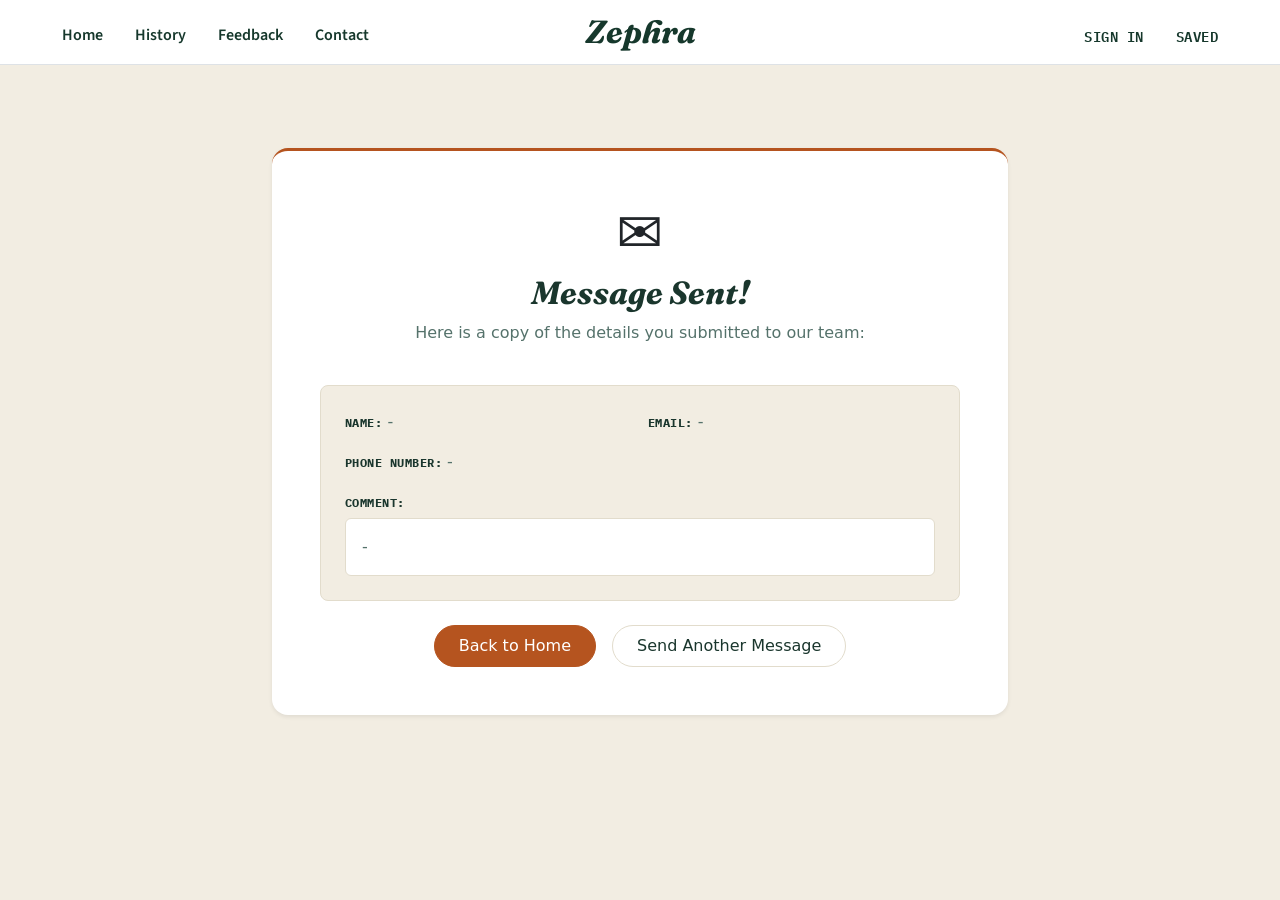
==== contact-success.html @ f1af8876 "Add files via upload" ====
<!DOCTYPE html>
<html lang="en">
<head>
    <meta charset="UTF-8">
    <meta name="viewport" content="width=device-width, initial-scale=1.0">
    <title>ZEPHRA — Message Sent</title>
    <link href="https://cdn.jsdelivr.net/npm/bootstrap@5.3.3/dist/css/bootstrap.min.css" rel="stylesheet">
    <link href="https://fonts.googleapis.com/css2?family=Fraunces:ital,opsz,wght@0,9..144,300..900;1,9..144,300..900&family=IBM+Plex+Mono:ital,wght@0,400;0,500;0,600;1,400&family=Source+Sans+3:ital,wght@0,400;0,600;0,700;1,400&display=swap" rel="stylesheet">
    <link rel="stylesheet" href="common.css">

    <!--
      Brand colors for this page. If common.css already defines these,
      delete this block — it's here so the page reads as "Zephra" even
      without your full stylesheet loaded.
    -->
    <style>
        :root {
            --cream: #f2ede2;
            --ink: #1a362d;
            --ink-soft: #55726b;
            --rule: #e2dccc;
            --terracotta: #b5541f;
            --terracotta-dark: #8f3f16;
        }

        body {
            background: var(--cream);
        }

        .nav-brand {
            font-family: 'Fraunces', serif;
            font-style: italic;
        }

        .card {
            background: #ffffff;
            border-top: 3px solid var(--terracotta) !important;
        }

        .card h2 {
            font-family: 'Fraunces', serif;
            font-style: italic;
            color: var(--ink) !important;
        }

        .card .text-muted {
            color: var(--ink-soft) !important;
        }

        #submittedDataBox {
            background: var(--cream) !important;
            border-color: var(--rule) !important;
        }

        #submittedDataBox strong {
            font-family: 'IBM Plex Mono', monospace;
            font-size: 0.72rem;
            letter-spacing: 0.04em;
            text-transform: uppercase;
            color: var(--ink);
        }

        #submittedDataBox .text-secondary {
            color: var(--ink-soft) !important;
        }

        #submittedDataBox p.bg-white {
            border-color: var(--rule) !important;
        }

        .btn-primary {
            background-color: var(--terracotta);
            border-color: var(--terracotta);
            border-radius: 24px;
        }

        .btn-primary:hover {
            background-color: var(--terracotta-dark);
            border-color: var(--terracotta-dark);
        }

        .btn-outline-secondary {
            color: var(--ink);
            border-color: var(--rule);
            border-radius: 24px;
        }

        .btn-outline-secondary:hover {
            background-color: transparent;
            color: var(--terracotta-dark);
            border-color: var(--terracotta);
        }
    </style>
</head>
<body>

    <header class="navbar navbar-expand-md fixed-top bg-white border-bottom">
        <div class="container-fluid max-width-1200 px-3 px-md-4">
            
            <!-- Brand Logo -->
            <a href="index.html" class="nav-brand fw-bold text-decoration-none">Zephra</a>

            <!-- Hamburger Toggle Button (Hidden on desktop, visible on phone) -->
            <button class="navbar-toggler border-0 shadow-none" type="button" data-bs-toggle="collapse" data-bs-target="#zephraNavbar" aria-controls="zephraNavbar" aria-expanded="false" aria-label="Toggle navigation">
            <span class="navbar-toggler-icon"></span>
            </button>

            <!-- Collapsible Navigation Links -->
            <div class="collapse navbar-collapse mt-3 mt-md-0" id="zephraNavbar">
            
            <!-- Left Links -->
            <nav class="nav-left navbar-nav me-auto mb-2 mb-md-0 d-flex gap-md-3">
                <a href="index.html" class="nav-item nav-link">Home</a>
                <a href="history.html" class="nav-item nav-link">History</a>
                <a href="feedback.html" class="nav-item nav-link">Feedback</a>
                <a href="contact.html" class="nav-item nav-link">Contact</a>
            </nav>

            <!-- Right Links & Search -->
            <div class="nav-right navbar-nav align-items-md-center gap-2 gap-md-3">
                <a href="signin.html" class="nav-item nav-link">Sign In</a>
                <a href="saved.html" class="nav-item nav-link">Saved</a>
            </div>

            </div>

        </div>
    </header>

    <main class="container py-5" style="margin-top: 100px;">
        <div class="row justify-content-center">
            <div class="col-lg-8">
                <div class="card p-5 shadow-sm border-0 rounded-4">
                    <div class="text-center mb-4">
                        <span class="display-4">✉️</span>
                        <h2 class="fw-bold mt-2" style="color: #1a362d;">Message Sent!</h2>
                        <p class="text-muted">Here is a copy of the details you submitted to our team:</p>
                    </div>

                    <!-- SUBMITTED DATA DISPLAY BOX -->
                    <div class="p-4 border rounded-3 bg-light mb-4" id="submittedDataBox">
                        <div class="row g-3">
                            <div class="col-md-6">
                                <strong>Name:</strong> <span id="displayName" class="text-secondary">-</span>
                            </div>
                            <div class="col-md-6">
                                <strong>Email:</strong> <span id="displayEmail" class="text-secondary">-</span>
                            </div>
                            <div class="col-md-6">
                                <strong>Phone Number:</strong> <span id="displayPhone" class="text-secondary">-</span>
                            </div>
                            <div class="col-12">
                                <strong>Comment:</strong>
                                <p id="displayComment" class="mt-1 p-3 bg-white border rounded text-secondary mb-0">-</p>
                            </div>
                        </div>
                    </div>

                    <div class="d-flex justify-content-center gap-3">
                        <a href="index.html" class="btn btn-primary px-4 py-2">Back to Home</a>
                        <a href="contact.html" class="btn btn-outline-secondary px-4 py-2">Send Another Message</a>
                    </div>
                </div>
            </div>
        </div>
    </main>

    <script src="https://cdn.jsdelivr.net/npm/bootstrap@5.3.3/dist/js/bootstrap.bundle.min.js"></script>
    <script src="contact.js"></script>
    <script src="contact-success.js"></script>
</body>
</html>
---- common.css ----
/* ==========================================================================
   COMMON STYLES & NAVBAR
   ========================================================================== */

/* Header Container */
html {
    overflow-y: scroll;
}
html body .navbar {
    display: flex;
    justify-content: space-between;
    align-items: center;
    padding: 15px 30px;
    position: fixed;
    top: 0;
    width: 100%;
    background: #FFFFFF;
    z-index: 1000;
    border-bottom: 1px solid #DCD7C7;
    box-sizing: border-box;
}

html body .nav-wrap {
    display: flex;
    align-items: center;
    justify-content: space-between;
    position: relative;
    width: 100%;
}

/* Left Nav Group */
html body .nav-left { 
    display: flex; 
    align-items: center;
    gap: 28px; /* Slightly increased gap for better spacing */
}

/* Centered Brand Title */
html body .nav-brand {
    position: absolute;
    left: 0;
    right: 0;
    width: fit-content;
    margin: 0 auto;
    font-family: 'Fraunces', serif;
    font-style: italic;
    font-weight: 600;
    font-size: 32px;
    color: #16382C;
    text-decoration: none;
    line-height: 1.1;
    transition: color 0.3s ease;
}

html body .nav-brand:hover {
    color: #BE5B33;
}

/* Standard Nav Links */
html body .nav-item {
    text-decoration: none;
    color: #16382C;
    font-size: 16px; /* Increased from 13.5px */
    font-weight: 600;
    font-family: 'Source Sans 3', sans-serif;
    position: relative;
    padding-bottom: 2px;
    transition: color 0.3s ease;
}

html body .nav-item::after {
    content: '';
    position: absolute;
    bottom: -2px;
    left: 0;
    width: 0;
    height: 2px;
    background: #BE5B33;
    transition: width 0.3s ease;
}

html body .nav-item:hover::after,
html body .nav-item.active::after { 
    width: 100%; 
}

html body .nav-item:hover,
html body .nav-item.active { 
    color: #BE5B33; 
}

/* Right Side Icon & Action Group */
html body .nav-right { 
    display: flex; 
    align-items: center; 
    gap: 20px; 
}

html body .nav-right .nav-item {
    font-family: 'IBM Plex Mono', monospace;
    font-size: 14px; /* Increased from 12px */
    text-transform: uppercase;
    letter-spacing: 0.5px;
}
/* Custom Hamburger Icon & Mobile Styling */
.navbar-toggler:focus {
    box-shadow: none;
}

/* Mobile dropdown menu styling */
@media (max-width: 768px) {
    .navbar-collapse {
        background-color: #ffffff;
        padding: 1rem;
        border-radius: 12px;
        box-shadow: 0 8px 24px rgba(0, 0, 0, 0.08);
    }

    .nav-left,
    .nav-right {
        gap: 0 !important;
        margin-bottom: 0 !important;
    }

    .nav-left .nav-link,
    .nav-right .nav-link {
        padding: 8px 0;
        border-bottom: 1px solid #f0f0f0;
    }

    .nav-right .nav-link:last-child {
        border-bottom: none;
    }

    /* Keep the logo pinned to the top row instead of drifting
       into the expanded dropdown list */
    .nav-brand {
        top: 15px;
    }
}
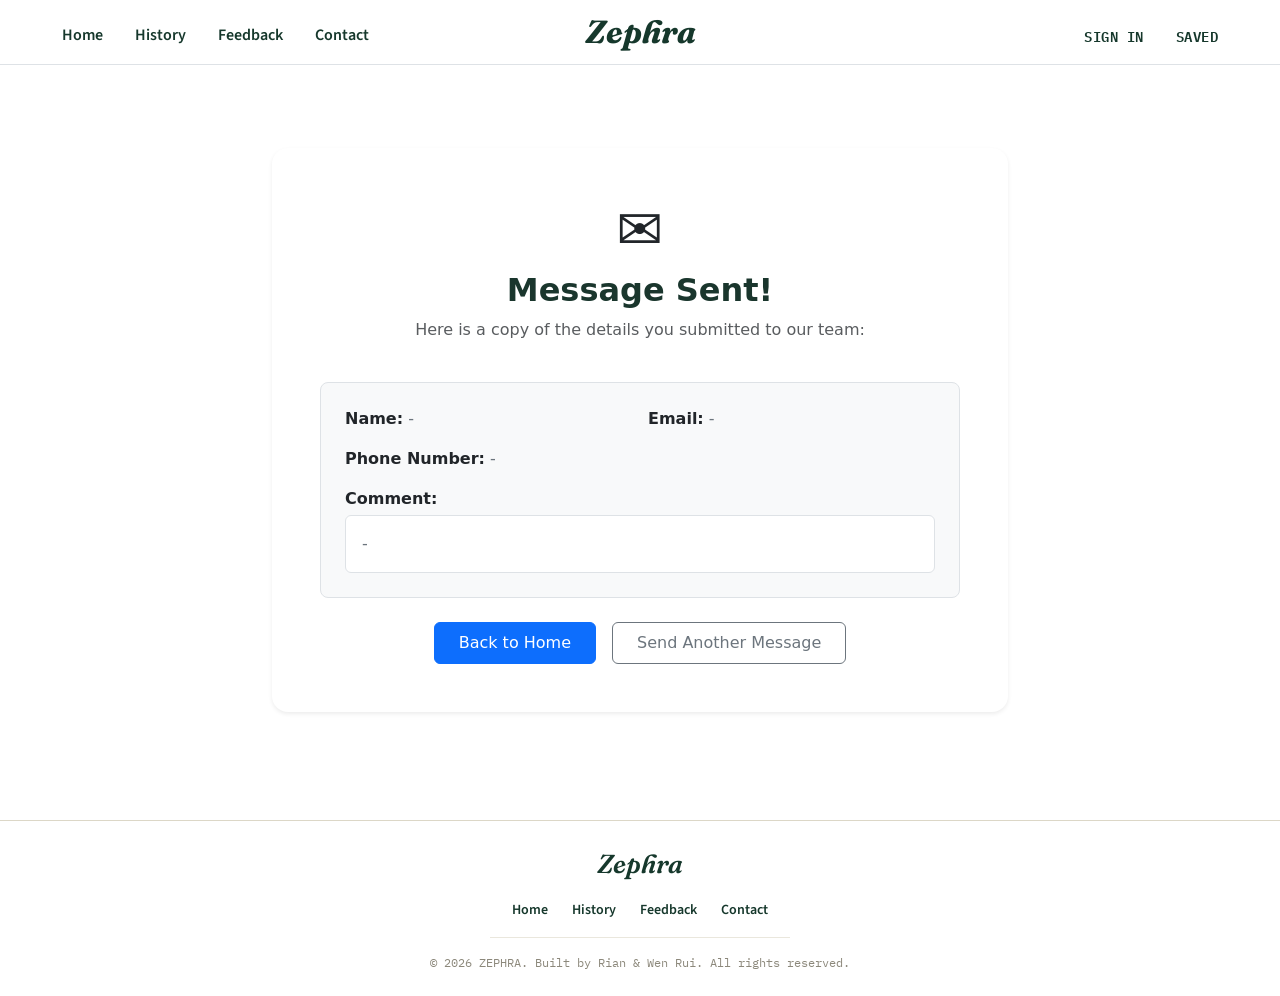
==== commit 086eda4a: "Remove inline styles and add footer section" ====
--- a/contact-success.html
+++ b/contact-success.html
@@ -7,90 +7,7 @@
     <link href="https://cdn.jsdelivr.net/npm/bootstrap@5.3.3/dist/css/bootstrap.min.css" rel="stylesheet">
     <link href="https://fonts.googleapis.com/css2?family=Fraunces:ital,opsz,wght@0,9..144,300..900;1,9..144,300..900&family=IBM+Plex+Mono:ital,wght@0,400;0,500;0,600;1,400&family=Source+Sans+3:ital,wght@0,400;0,600;0,700;1,400&display=swap" rel="stylesheet">
     <link rel="stylesheet" href="common.css">
-
-    <!--
-      Brand colors for this page. If common.css already defines these,
-      delete this block — it's here so the page reads as "Zephra" even
-      without your full stylesheet loaded.
-    -->
-    <style>
-        :root {
-            --cream: #f2ede2;
-            --ink: #1a362d;
-            --ink-soft: #55726b;
-            --rule: #e2dccc;
-            --terracotta: #b5541f;
-            --terracotta-dark: #8f3f16;
-        }
-
-        body {
-            background: var(--cream);
-        }
-
-        .nav-brand {
-            font-family: 'Fraunces', serif;
-            font-style: italic;
-        }
-
-        .card {
-            background: #ffffff;
-            border-top: 3px solid var(--terracotta) !important;
-        }
-
-        .card h2 {
-            font-family: 'Fraunces', serif;
-            font-style: italic;
-            color: var(--ink) !important;
-        }
-
-        .card .text-muted {
-            color: var(--ink-soft) !important;
-        }
-
-        #submittedDataBox {
-            background: var(--cream) !important;
-            border-color: var(--rule) !important;
-        }
-
-        #submittedDataBox strong {
-            font-family: 'IBM Plex Mono', monospace;
-            font-size: 0.72rem;
-            letter-spacing: 0.04em;
-            text-transform: uppercase;
-            color: var(--ink);
-        }
-
-        #submittedDataBox .text-secondary {
-            color: var(--ink-soft) !important;
-        }
-
-        #submittedDataBox p.bg-white {
-            border-color: var(--rule) !important;
-        }
-
-        .btn-primary {
-            background-color: var(--terracotta);
-            border-color: var(--terracotta);
-            border-radius: 24px;
-        }
-
-        .btn-primary:hover {
-            background-color: var(--terracotta-dark);
-            border-color: var(--terracotta-dark);
-        }
-
-        .btn-outline-secondary {
-            color: var(--ink);
-            border-color: var(--rule);
-            border-radius: 24px;
-        }
-
-        .btn-outline-secondary:hover {
-            background-color: transparent;
-            color: var(--terracotta-dark);
-            border-color: var(--terracotta);
-        }
-    </style>
+    <link rel="stylesheet" href="contact-success.css">
 </head>
 <body>
 
@@ -164,7 +81,22 @@
             </div>
         </div>
     </main>
-
+    <footer class="site-footer">
+        <div class="container text-center py-4">
+            <a href="index.html" class="footer-brand">Zephra</a>
+            
+            <div class="footer-links d-flex justify-content-center gap-4 my-3">
+                <a href="index.html">Home</a>
+                <a href="history.html">History</a>
+                <a href="feedback.html">Feedback</a>
+                <a href="contact.html">Contact</a>
+            </div>
+            
+            <hr class="footer-divider mx-auto my-3" />
+            
+            <p class="footer-copy mb-0">&copy; 2026 ZEPHRA. Built by Rian & Wen Rui. All rights reserved.</p>
+        </div>
+    </footer>
     <script src="https://cdn.jsdelivr.net/npm/bootstrap@5.3.3/dist/js/bootstrap.bundle.min.js"></script>
     <script src="contact.js"></script>
     <script src="contact-success.js"></script>
--- a/common.css
+++ b/common.css
@@ -32,7 +32,7 @@
 html body .nav-left { 
     display: flex; 
     align-items: center;
-    gap: 28px; /* Slightly increased gap for better spacing */
+    gap: 28px; 
 }
 
 /* Centered Brand Title */
@@ -60,7 +60,7 @@
 html body .nav-item {
     text-decoration: none;
     color: #16382C;
-    font-size: 16px; /* Increased from 13.5px */
+    font-size: 16px; 
     font-weight: 600;
     font-family: 'Source Sans 3', sans-serif;
     position: relative;
@@ -98,7 +98,7 @@
 
 html body .nav-right .nav-item {
     font-family: 'IBM Plex Mono', monospace;
-    font-size: 14px; /* Increased from 12px */
+    font-size: 14px; 
     text-transform: uppercase;
     letter-spacing: 0.5px;
 }
@@ -106,7 +106,51 @@
 .navbar-toggler:focus {
     box-shadow: none;
 }
+/* ZEPHRA — FOOTER STYLES*/
+.site-footer {
+    background-color: #FFFFFF;
+    border-top: 1px solid #DCD7C7;
+    margin-top: 60px;
+}
 
+.footer-brand {
+    font-family: 'Fraunces', serif;
+    font-style: italic;
+    font-weight: 600;
+    font-size: 26px;
+    color: #16382C;
+    text-decoration: none;
+    transition: color 0.2s ease;
+}
+
+.footer-brand:hover {
+    color: #BE5B33;
+}
+
+.footer-links a {
+    font-family: 'Source Sans 3', sans-serif;
+    font-size: 14px;
+    font-weight: 600;
+    color: #16382C;
+    text-decoration: none;
+    transition: color 0.2s ease;
+}
+
+.footer-links a:hover {
+    color: #BE5B33;
+}
+
+.footer-divider {
+    max-width: 300px;
+    border-top: 1px solid #DCD7C7;
+    opacity: 0.6;
+}
+
+.footer-copy {
+    font-family: 'IBM Plex Mono', monospace;
+    font-size: 12px;
+    color: #8C887B;
+}
 /* Mobile dropdown menu styling */
 @media (max-width: 768px) {
     .navbar-collapse {
@@ -131,9 +175,6 @@
     .nav-right .nav-link:last-child {
         border-bottom: none;
     }
-
-    /* Keep the logo pinned to the top row instead of drifting
-       into the expanded dropdown list */
     .nav-brand {
         top: 15px;
     }
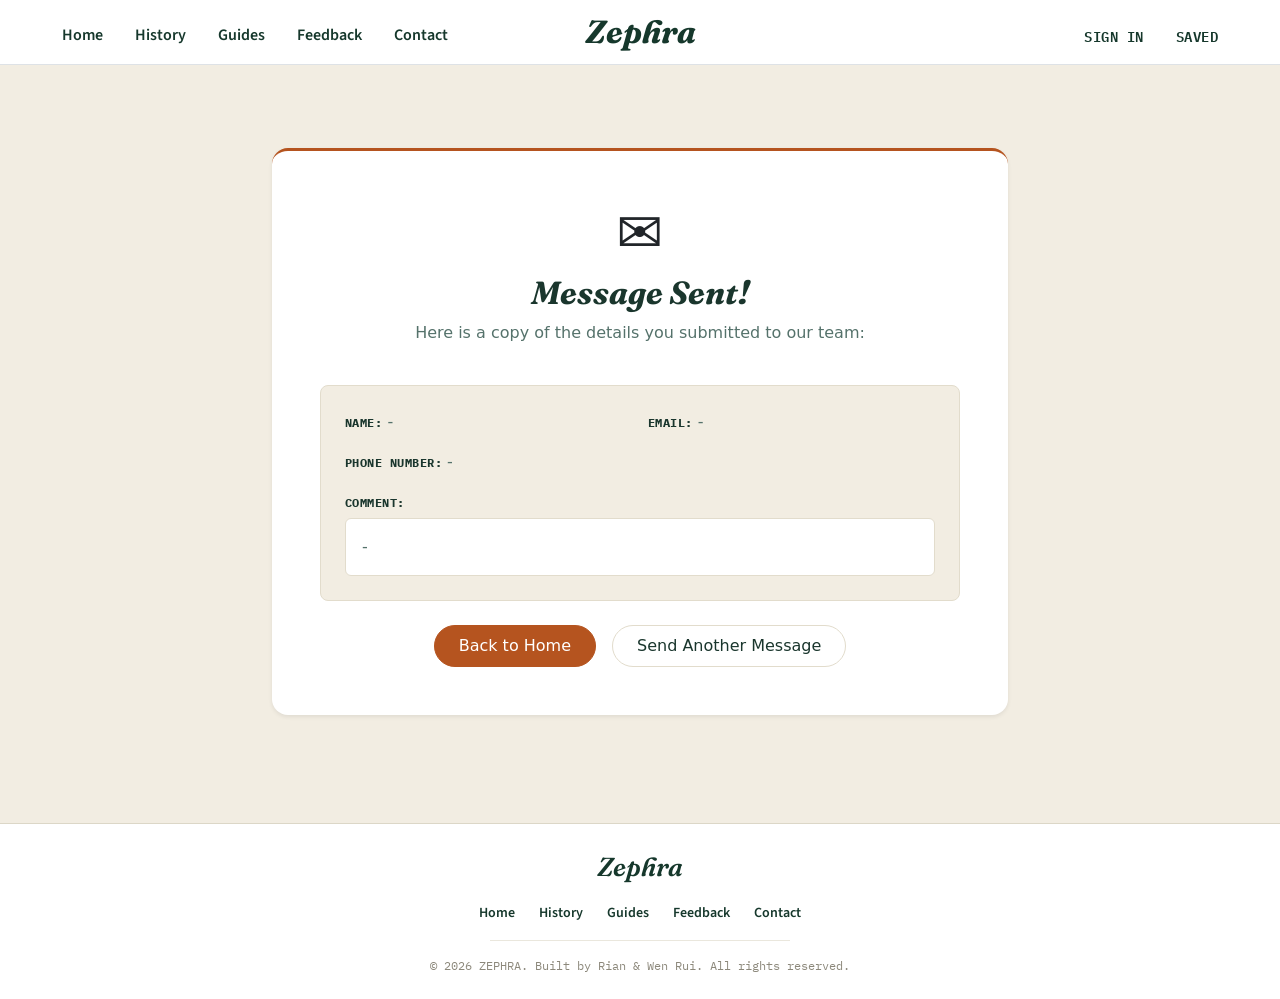
==== commit ce5a1acd: "Update contact-success.html" ====
--- a/contact-success.html
+++ b/contact-success.html
@@ -29,6 +29,7 @@
             <nav class="nav-left navbar-nav me-auto mb-2 mb-md-0 d-flex gap-md-3">
                 <a href="index.html" class="nav-item nav-link">Home</a>
                 <a href="history.html" class="nav-item nav-link">History</a>
+                <a href="techniques.html" class="nav-item nav-link">Guides</a>
                 <a href="feedback.html" class="nav-item nav-link">Feedback</a>
                 <a href="contact.html" class="nav-item nav-link">Contact</a>
             </nav>
@@ -88,6 +89,7 @@
             <div class="footer-links d-flex justify-content-center gap-4 my-3">
                 <a href="index.html">Home</a>
                 <a href="history.html">History</a>
+                <a href="techniques.html">Guides</a>
                 <a href="feedback.html">Feedback</a>
                 <a href="contact.html">Contact</a>
             </div>
--- a/contact-success.css
+++ b/contact-success.css
@@ -0,0 +1,71 @@
+/* ==========================================================================
+   CONTACT SUCCESS PAGE
+   ========================================================================== */
+
+body {
+    background: #f2ede2;
+}
+
+.nav-brand {
+    font-family: 'Fraunces', serif;
+    font-style: italic;
+}
+
+.card {
+    background: #ffffff;
+    border-top: 3px solid #b5541f !important;
+}
+
+.card h2 {
+    font-family: 'Fraunces', serif;
+    font-style: italic;
+    color: #1a362d !important;
+}
+
+.card .text-muted {
+    color: #55726b !important;
+}
+
+#submittedDataBox {
+    background: #f2ede2 !important;
+    border-color: #e2dccc !important;
+}
+
+#submittedDataBox strong {
+    font-family: 'IBM Plex Mono', monospace;
+    font-size: 0.72rem;
+    letter-spacing: 0.04em;
+    text-transform: uppercase;
+    color: #1a362d;
+}
+
+#submittedDataBox .text-secondary {
+    color: #55726b !important;
+}
+
+#submittedDataBox p.bg-white {
+    border-color: #e2dccc !important;
+}
+
+.btn-primary {
+    background-color: #b5541f;
+    border-color: #b5541f;
+    border-radius: 24px;
+}
+
+.btn-primary:hover {
+    background-color: #8f3f16;
+    border-color: #8f3f16;
+}
+
+.btn-outline-secondary {
+    color: #1a362d;
+    border-color: #e2dccc;
+    border-radius: 24px;
+}
+
+.btn-outline-secondary:hover {
+    background-color: transparent;
+    color: #8f3f16;
+    border-color: #b5541f;
+}
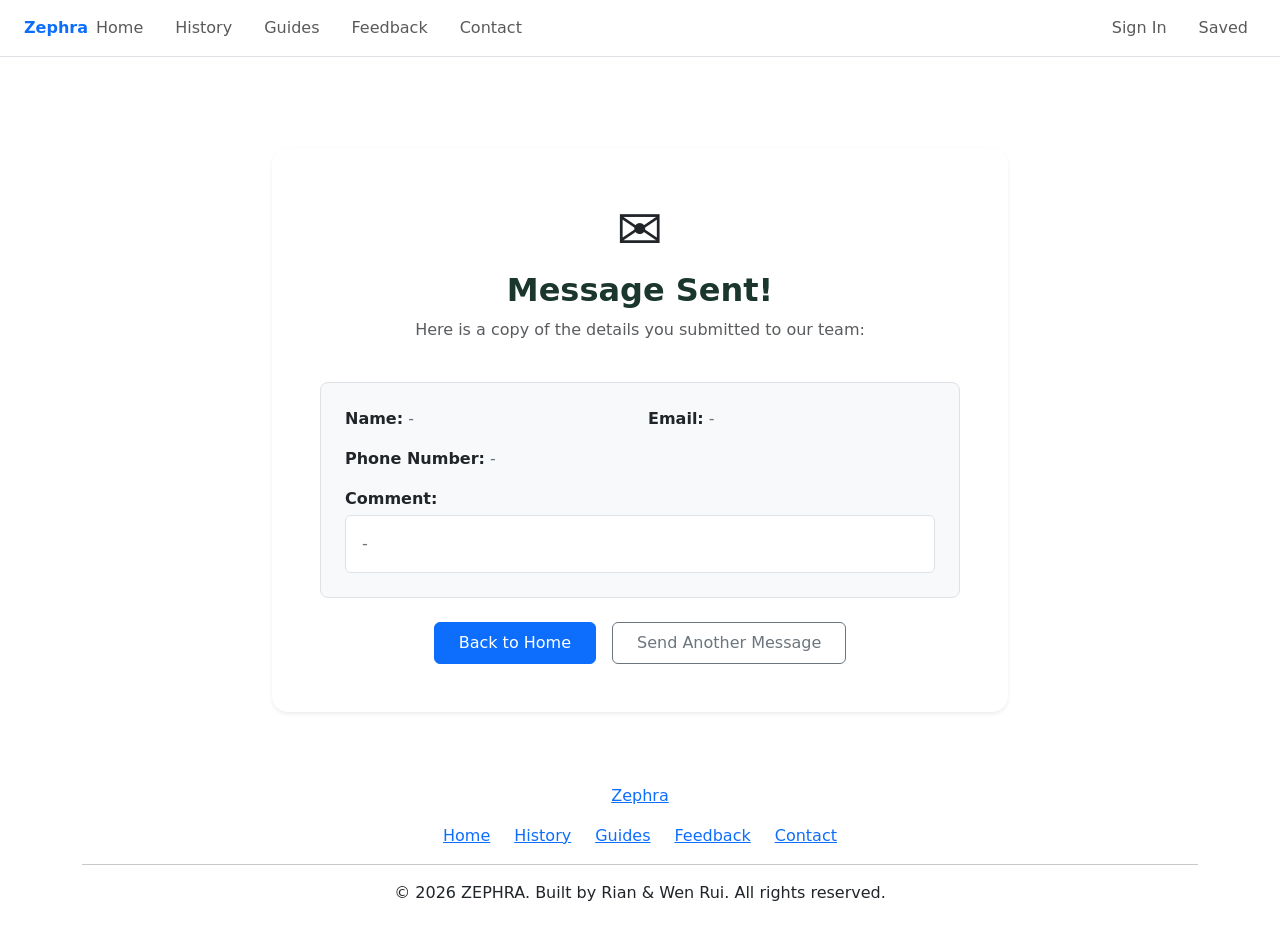
==== commit e4affff3: "Update stylesheet links and script paths in HTML" ====
--- a/contact-success.html
+++ b/contact-success.html
@@ -1,106 +1,107 @@
 <!DOCTYPE html>
 <html lang="en">
 <head>
-    <meta charset="UTF-8">
-    <meta name="viewport" content="width=device-width, initial-scale=1.0">
-    <title>ZEPHRA — Message Sent</title>
-    <link href="https://cdn.jsdelivr.net/npm/bootstrap@5.3.3/dist/css/bootstrap.min.css" rel="stylesheet">
-    <link href="https://fonts.googleapis.com/css2?family=Fraunces:ital,opsz,wght@0,9..144,300..900;1,9..144,300..900&family=IBM+Plex+Mono:ital,wght@0,400;0,500;0,600;1,400&family=Source+Sans+3:ital,wght@0,400;0,600;0,700;1,400&display=swap" rel="stylesheet">
-    <link rel="stylesheet" href="common.css">
-    <link rel="stylesheet" href="contact-success.css">
+	<meta charset="UTF-8">
+	<meta name="viewport" content="width=device-width, initial-scale=1.0">
+	<title>ZEPHRA — Message Sent</title>
+	<link href="https://cdn.jsdelivr.net/npm/bootstrap@5.3.3/dist/css/bootstrap.min.css" rel="stylesheet">
+	<link href="https://fonts.googleapis.com/css2?family=Fraunces:ital,opsz,wght@0,9..144,300..900;1,9..144,300..900&family=IBM+Plex+Mono:ital,wght@0,400;0,500;0,600;1,400&family=Source+Sans+3:ital,wght@0,400;0,600;0,700;1,400&display=swap" rel="stylesheet">
+	<link rel="stylesheet" href="../css/common.css">
+	<link rel="stylesheet" href="../css/contact-success.css">
 </head>
 <body>
 
-    <header class="navbar navbar-expand-md fixed-top bg-white border-bottom">
-        <div class="container-fluid max-width-1200 px-3 px-md-4">
-            
-            <!-- Brand Logo -->
-            <a href="index.html" class="nav-brand fw-bold text-decoration-none">Zephra</a>
+	<header class="navbar navbar-expand-md fixed-top bg-white border-bottom">
+		<div class="container-fluid max-width-1200 px-3 px-md-4">
+			
+			<!-- Brand Logo -->
+			<a href="index.html" class="nav-brand fw-bold text-decoration-none">Zephra</a>
 
-            <!-- Hamburger Toggle Button (Hidden on desktop, visible on phone) -->
-            <button class="navbar-toggler border-0 shadow-none" type="button" data-bs-toggle="collapse" data-bs-target="#zephraNavbar" aria-controls="zephraNavbar" aria-expanded="false" aria-label="Toggle navigation">
-            <span class="navbar-toggler-icon"></span>
-            </button>
+			<!-- Hamburger Toggle Button (Hidden on desktop, visible on phone) -->
+			<button class="navbar-toggler border-0 shadow-none" type="button" data-bs-toggle="collapse" data-bs-target="#zephraNavbar" aria-controls="zephraNavbar" aria-expanded="false" aria-label="Toggle navigation">
+			<span class="navbar-toggler-icon"></span>
+			</button>
 
-            <!-- Collapsible Navigation Links -->
-            <div class="collapse navbar-collapse mt-3 mt-md-0" id="zephraNavbar">
-            
-            <!-- Left Links -->
-            <nav class="nav-left navbar-nav me-auto mb-2 mb-md-0 d-flex gap-md-3">
-                <a href="index.html" class="nav-item nav-link">Home</a>
-                <a href="history.html" class="nav-item nav-link">History</a>
-                <a href="techniques.html" class="nav-item nav-link">Guides</a>
-                <a href="feedback.html" class="nav-item nav-link">Feedback</a>
-                <a href="contact.html" class="nav-item nav-link">Contact</a>
-            </nav>
+			<!-- Collapsible Navigation Links -->
+			<div class="collapse navbar-collapse mt-3 mt-md-0" id="zephraNavbar">
+			
+			<!-- Left Links -->
+			<nav class="nav-left navbar-nav me-auto mb-2 mb-md-0 d-flex gap-md-3">
+				<a href="index.html" class="nav-item nav-link">Home</a>
+				<a href="history.html" class="nav-item nav-link">History</a>
+				<a href="techniques.html" class="nav-item nav-link">Guides</a>
+				<a href="feedback.html" class="nav-item nav-link">Feedback</a>
+				<a href="contact.html" class="nav-item nav-link">Contact</a>
+			</nav>
 
-            <!-- Right Links & Search -->
-            <div class="nav-right navbar-nav align-items-md-center gap-2 gap-md-3">
-                <a href="signin.html" class="nav-item nav-link">Sign In</a>
-                <a href="saved.html" class="nav-item nav-link">Saved</a>
-            </div>
+			<!-- Right Links & Search -->
+			<div class="nav-right navbar-nav align-items-md-center gap-2 gap-md-3">
+				<a href="signin.html" class="nav-item nav-link">Sign In</a>
+				<a href="saved.html" class="nav-item nav-link">Saved</a>
+			</div>
 
-            </div>
+			</div>
 
-        </div>
-    </header>
+		</div>
+	</header>
 
-    <main class="container py-5" style="margin-top: 100px;">
-        <div class="row justify-content-center">
-            <div class="col-lg-8">
-                <div class="card p-5 shadow-sm border-0 rounded-4">
-                    <div class="text-center mb-4">
-                        <span class="display-4">✉️</span>
-                        <h2 class="fw-bold mt-2" style="color: #1a362d;">Message Sent!</h2>
-                        <p class="text-muted">Here is a copy of the details you submitted to our team:</p>
-                    </div>
+	<main class="container py-5" style="margin-top: 100px;">
+		<div class="row justify-content-center">
+			<div class="col-lg-8">
+				<div class="card p-5 shadow-sm border-0 rounded-4">
+					<div class="text-center mb-4">
+						<span class="display-4">✉️</span>
+						<h2 class="fw-bold mt-2" style="color: #1a362d;">Message Sent!</h2>
+						<p class="text-muted">Here is a copy of the details you submitted to our team:</p>
+					</div>
 
-                    <!-- SUBMITTED DATA DISPLAY BOX -->
-                    <div class="p-4 border rounded-3 bg-light mb-4" id="submittedDataBox">
-                        <div class="row g-3">
-                            <div class="col-md-6">
-                                <strong>Name:</strong> <span id="displayName" class="text-secondary">-</span>
-                            </div>
-                            <div class="col-md-6">
-                                <strong>Email:</strong> <span id="displayEmail" class="text-secondary">-</span>
-                            </div>
-                            <div class="col-md-6">
-                                <strong>Phone Number:</strong> <span id="displayPhone" class="text-secondary">-</span>
-                            </div>
-                            <div class="col-12">
-                                <strong>Comment:</strong>
-                                <p id="displayComment" class="mt-1 p-3 bg-white border rounded text-secondary mb-0">-</p>
-                            </div>
-                        </div>
-                    </div>
+					<!-- SUBMITTED DATA DISPLAY BOX -->
+					<div class="p-4 border rounded-3 bg-light mb-4" id="submittedDataBox">
+						<div class="row g-3">
+							<div class="col-md-6">
+								<strong>Name:</strong> <span id="displayName" class="text-secondary">-</span>
+							</div>
+							<div class="col-md-6">
+								<strong>Email:</strong> <span id="displayEmail" class="text-secondary">-</span>
+							</div>
+							<div class="col-md-6">
+								<strong>Phone Number:</strong> <span id="displayPhone" class="text-secondary">-</span>
+							</div>
+							<div class="col-12">
+								<strong>Comment:</strong>
+								<p id="displayComment" class="mt-1 p-3 bg-white border rounded text-secondary mb-0">-</p>
+							</div>
+						</div>
+					</div>
 
-                    <div class="d-flex justify-content-center gap-3">
-                        <a href="index.html" class="btn btn-primary px-4 py-2">Back to Home</a>
-                        <a href="contact.html" class="btn btn-outline-secondary px-4 py-2">Send Another Message</a>
-                    </div>
-                </div>
-            </div>
-        </div>
-    </main>
-    <footer class="site-footer">
-        <div class="container text-center py-4">
-            <a href="index.html" class="footer-brand">Zephra</a>
-            
-            <div class="footer-links d-flex justify-content-center gap-4 my-3">
-                <a href="index.html">Home</a>
-                <a href="history.html">History</a>
-                <a href="techniques.html">Guides</a>
-                <a href="feedback.html">Feedback</a>
-                <a href="contact.html">Contact</a>
-            </div>
-            
-            <hr class="footer-divider mx-auto my-3" />
-            
-            <p class="footer-copy mb-0">&copy; 2026 ZEPHRA. Built by Rian & Wen Rui. All rights reserved.</p>
-        </div>
-    </footer>
-    <script src="https://cdn.jsdelivr.net/npm/bootstrap@5.3.3/dist/js/bootstrap.bundle.min.js"></script>
-    <script src="contact.js"></script>
-    <script src="contact-success.js"></script>
+					<div class="d-flex justify-content-center gap-3">
+						<a href="index.html" class="btn btn-primary px-4 py-2">Back to Home</a>
+						<a href="contact.html" class="btn btn-outline-secondary px-4 py-2">Send Another Message</a>
+					</div>
+				</div>
+			</div>
+		</div>
+	</main>
+	<footer class="site-footer">
+		<div class="container text-center py-4">
+			<a href="index.html" class="footer-brand">Zephra</a>
+			
+			<div class="footer-links d-flex justify-content-center gap-4 my-3">
+				<a href="index.html">Home</a>
+				<a href="history.html">History</a>
+				<a href="techniques.html">Guides</a>
+				<a href="feedback.html">Feedback</a>
+				<a href="contact.html">Contact</a>
+			</div>
+			
+			<hr class="footer-divider mx-auto my-3" />
+			
+			<p class="footer-copy mb-0">&copy; 2026 ZEPHRA. Built by Rian & Wen Rui. All rights reserved.</p>
+		</div>
+	</footer>
+	<script src="https://cdn.jsdelivr.net/npm/bootstrap@5.3.3/dist/js/bootstrap.bundle.min.js"></script>
+	<script src="../javascript/contact.js"></script>
+	<script src="../javascript/contact-success.js"></script>
+	<script src="../javascript/signin.js"></script>
 </body>
 </html>
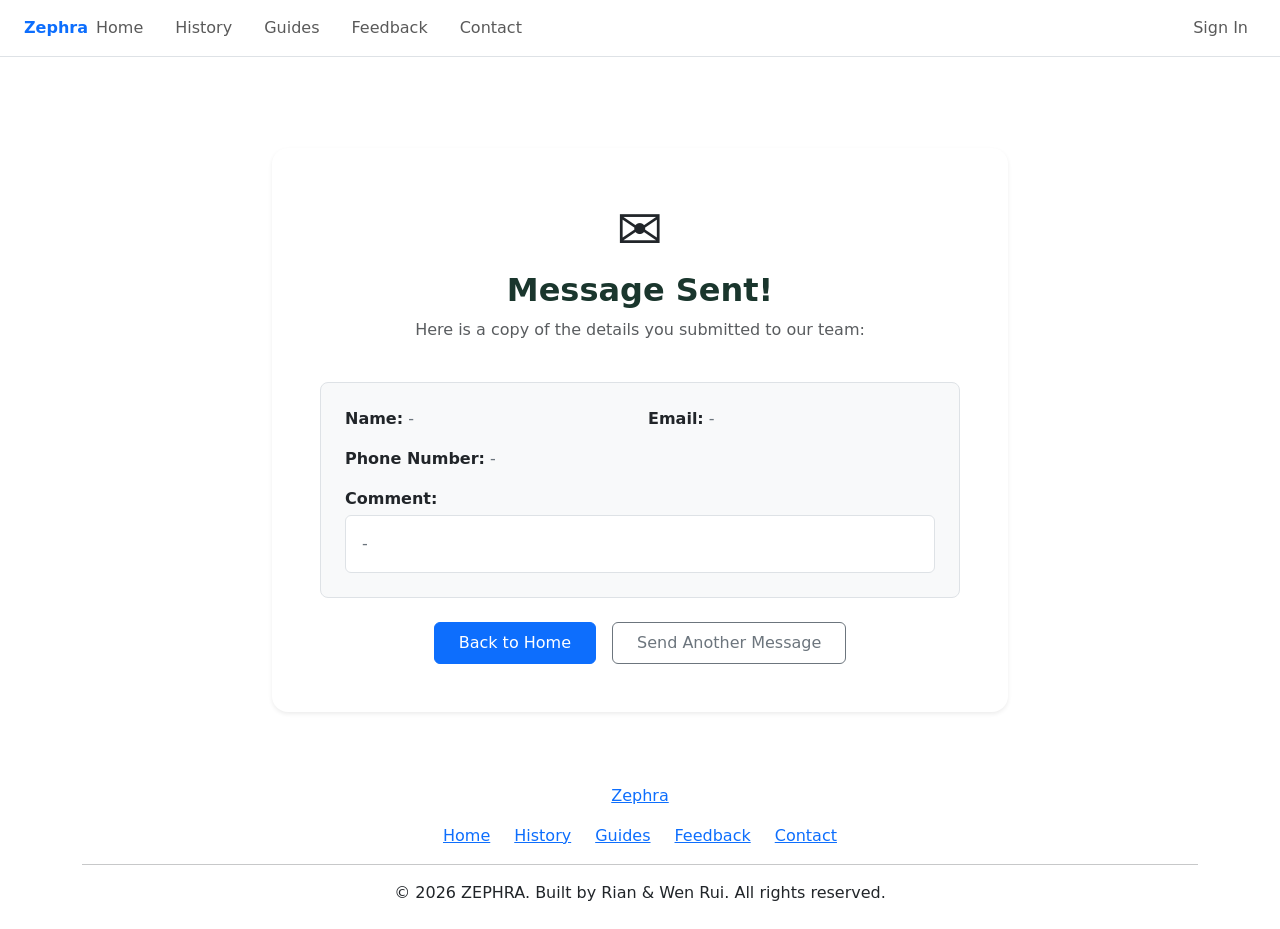
==== commit bf04b299: "Update contact-success.html" ====
--- a/contact-success.html
+++ b/contact-success.html
@@ -1,107 +1,106 @@
 <!DOCTYPE html>
 <html lang="en">
-<head>
-	<meta charset="UTF-8">
-	<meta name="viewport" content="width=device-width, initial-scale=1.0">
-	<title>ZEPHRA — Message Sent</title>
-	<link href="https://cdn.jsdelivr.net/npm/bootstrap@5.3.3/dist/css/bootstrap.min.css" rel="stylesheet">
-	<link href="https://fonts.googleapis.com/css2?family=Fraunces:ital,opsz,wght@0,9..144,300..900;1,9..144,300..900&family=IBM+Plex+Mono:ital,wght@0,400;0,500;0,600;1,400&family=Source+Sans+3:ital,wght@0,400;0,600;0,700;1,400&display=swap" rel="stylesheet">
-	<link rel="stylesheet" href="../css/common.css">
-	<link rel="stylesheet" href="../css/contact-success.css">
-</head>
-<body>
-
-	<header class="navbar navbar-expand-md fixed-top bg-white border-bottom">
-		<div class="container-fluid max-width-1200 px-3 px-md-4">
-			
-			<!-- Brand Logo -->
-			<a href="index.html" class="nav-brand fw-bold text-decoration-none">Zephra</a>
-
-			<!-- Hamburger Toggle Button (Hidden on desktop, visible on phone) -->
-			<button class="navbar-toggler border-0 shadow-none" type="button" data-bs-toggle="collapse" data-bs-target="#zephraNavbar" aria-controls="zephraNavbar" aria-expanded="false" aria-label="Toggle navigation">
-			<span class="navbar-toggler-icon"></span>
-			</button>
-
-			<!-- Collapsible Navigation Links -->
-			<div class="collapse navbar-collapse mt-3 mt-md-0" id="zephraNavbar">
-			
-			<!-- Left Links -->
-			<nav class="nav-left navbar-nav me-auto mb-2 mb-md-0 d-flex gap-md-3">
-				<a href="index.html" class="nav-item nav-link">Home</a>
-				<a href="history.html" class="nav-item nav-link">History</a>
-				<a href="techniques.html" class="nav-item nav-link">Guides</a>
-				<a href="feedback.html" class="nav-item nav-link">Feedback</a>
-				<a href="contact.html" class="nav-item nav-link">Contact</a>
-			</nav>
-
-			<!-- Right Links & Search -->
-			<div class="nav-right navbar-nav align-items-md-center gap-2 gap-md-3">
-				<a href="signin.html" class="nav-item nav-link">Sign In</a>
-				<a href="saved.html" class="nav-item nav-link">Saved</a>
+	<head>
+		<meta charset="UTF-8">
+		<meta name="viewport" content="width=device-width, initial-scale=1.0">
+		<title>ZEPHRA — Message Sent</title>
+		<link href="https://cdn.jsdelivr.net/npm/bootstrap@5.3.3/dist/css/bootstrap.min.css" rel="stylesheet">
+		<link href="https://fonts.googleapis.com/css2?family=Fraunces:ital,opsz,wght@0,9..144,300..900;1,9..144,300..900&family=IBM+Plex+Mono:ital,wght@0,400;0,500;0,600;1,400&family=Source+Sans+3:ital,wght@0,400;0,600;0,700;1,400&display=swap" rel="stylesheet">
+		<link rel="stylesheet" href="../css/common.css">
+		<link rel="stylesheet" href="../css/contact-success.css">
+	</head>
+	<body>
+	
+		<header class="navbar navbar-expand-md fixed-top bg-white border-bottom">
+			<div class="container-fluid max-width-1200 px-3 px-md-4">
+				
+				<!-- Brand Logo -->
+				<a href="index.html" class="nav-brand fw-bold text-decoration-none">Zephra</a>
+	
+				<!-- Hamburger Toggle Button (Hidden on desktop, visible on phone) -->
+				<button class="navbar-toggler border-0 shadow-none" type="button" data-bs-toggle="collapse" data-bs-target="#zephraNavbar" aria-controls="zephraNavbar" aria-expanded="false" aria-label="Toggle navigation">
+				<span class="navbar-toggler-icon"></span>
+				</button>
+	
+				<!-- Collapsible Navigation Links -->
+				<div class="collapse navbar-collapse mt-3 mt-md-0" id="zephraNavbar">
+				
+				<!-- Left Links -->
+				<nav class="nav-left navbar-nav me-auto mb-2 mb-md-0 d-flex gap-md-3">
+					<a href="index.html" class="nav-item nav-link">Home</a>
+					<a href="history.html" class="nav-item nav-link">History</a>
+					<a href="techniques.html" class="nav-item nav-link">Guides</a>
+					<a href="feedback.html" class="nav-item nav-link">Feedback</a>
+					<a href="contact.html" class="nav-item nav-link">Contact</a>
+				</nav>
+	
+				<!-- Right Links & Search -->
+				<div class="nav-right navbar-nav align-items-md-center gap-2 gap-md-3">
+					<a href="signin.html" class="nav-item nav-link">Sign In</a>
+				</div>
+	
+				</div>
+	
 			</div>
-
-			</div>
-
-		</div>
-	</header>
-
-	<main class="container py-5" style="margin-top: 100px;">
-		<div class="row justify-content-center">
-			<div class="col-lg-8">
-				<div class="card p-5 shadow-sm border-0 rounded-4">
-					<div class="text-center mb-4">
-						<span class="display-4">✉️</span>
-						<h2 class="fw-bold mt-2" style="color: #1a362d;">Message Sent!</h2>
-						<p class="text-muted">Here is a copy of the details you submitted to our team:</p>
-					</div>
-
-					<!-- SUBMITTED DATA DISPLAY BOX -->
-					<div class="p-4 border rounded-3 bg-light mb-4" id="submittedDataBox">
-						<div class="row g-3">
-							<div class="col-md-6">
-								<strong>Name:</strong> <span id="displayName" class="text-secondary">-</span>
-							</div>
-							<div class="col-md-6">
-								<strong>Email:</strong> <span id="displayEmail" class="text-secondary">-</span>
-							</div>
-							<div class="col-md-6">
-								<strong>Phone Number:</strong> <span id="displayPhone" class="text-secondary">-</span>
-							</div>
-							<div class="col-12">
-								<strong>Comment:</strong>
-								<p id="displayComment" class="mt-1 p-3 bg-white border rounded text-secondary mb-0">-</p>
+		</header>
+	
+		<main class="container py-5" style="margin-top: 100px;">
+			<div class="row justify-content-center">
+				<div class="col-lg-8">
+					<div class="card p-5 shadow-sm border-0 rounded-4">
+						<div class="text-center mb-4">
+							<span class="display-4">✉️</span>
+							<h2 class="fw-bold mt-2" style="color: #1a362d;">Message Sent!</h2>
+							<p class="text-muted">Here is a copy of the details you submitted to our team:</p>
+						</div>
+	
+						<!-- SUBMITTED DATA DISPLAY BOX -->
+						<div class="p-4 border rounded-3 bg-light mb-4" id="submittedDataBox">
+							<div class="row g-3">
+								<div class="col-md-6">
+									<strong>Name:</strong> <span id="displayName" class="text-secondary">-</span>
+								</div>
+								<div class="col-md-6">
+									<strong>Email:</strong> <span id="displayEmail" class="text-secondary">-</span>
+								</div>
+								<div class="col-md-6">
+									<strong>Phone Number:</strong> <span id="displayPhone" class="text-secondary">-</span>
+								</div>
+								<div class="col-12">
+									<strong>Comment:</strong>
+									<p id="displayComment" class="mt-1 p-3 bg-white border rounded text-secondary mb-0">-</p>
+								</div>
 							</div>
 						</div>
-					</div>
-
-					<div class="d-flex justify-content-center gap-3">
-						<a href="index.html" class="btn btn-primary px-4 py-2">Back to Home</a>
-						<a href="contact.html" class="btn btn-outline-secondary px-4 py-2">Send Another Message</a>
+	
+						<div class="d-flex justify-content-center gap-3">
+							<a href="index.html" class="btn btn-primary px-4 py-2">Back to Home</a>
+							<a href="contact.html" class="btn btn-outline-secondary px-4 py-2">Send Another Message</a>
+						</div>
 					</div>
 				</div>
 			</div>
-		</div>
-	</main>
-	<footer class="site-footer">
-		<div class="container text-center py-4">
-			<a href="index.html" class="footer-brand">Zephra</a>
-			
-			<div class="footer-links d-flex justify-content-center gap-4 my-3">
-				<a href="index.html">Home</a>
-				<a href="history.html">History</a>
-				<a href="techniques.html">Guides</a>
-				<a href="feedback.html">Feedback</a>
-				<a href="contact.html">Contact</a>
+		</main>
+		<footer class="site-footer">
+			<div class="container text-center py-4">
+				<a href="index.html" class="footer-brand">Zephra</a>
+				
+				<div class="footer-links d-flex justify-content-center gap-4 my-3">
+					<a href="index.html">Home</a>
+					<a href="history.html">History</a>
+					<a href="techniques.html">Guides</a>
+					<a href="feedback.html">Feedback</a>
+					<a href="contact.html">Contact</a>
+				</div>
+				
+				<hr class="footer-divider mx-auto my-3" />
+				
+				<p class="footer-copy mb-0">&copy; 2026 ZEPHRA. Built by Rian & Wen Rui. All rights reserved.</p>
 			</div>
-			
-			<hr class="footer-divider mx-auto my-3" />
-			
-			<p class="footer-copy mb-0">&copy; 2026 ZEPHRA. Built by Rian & Wen Rui. All rights reserved.</p>
-		</div>
-	</footer>
-	<script src="https://cdn.jsdelivr.net/npm/bootstrap@5.3.3/dist/js/bootstrap.bundle.min.js"></script>
-	<script src="../javascript/contact.js"></script>
-	<script src="../javascript/contact-success.js"></script>
-	<script src="../javascript/signin.js"></script>
-</body>
+		</footer>
+		<script src="https://cdn.jsdelivr.net/npm/bootstrap@5.3.3/dist/js/bootstrap.bundle.min.js"></script>
+		<script src="../javascript/contact.js"></script>
+		<script src="../javascript/contact-success.js"></script>
+		<script src="../javascript/signin.js"></script>
+	</body>
 </html>
